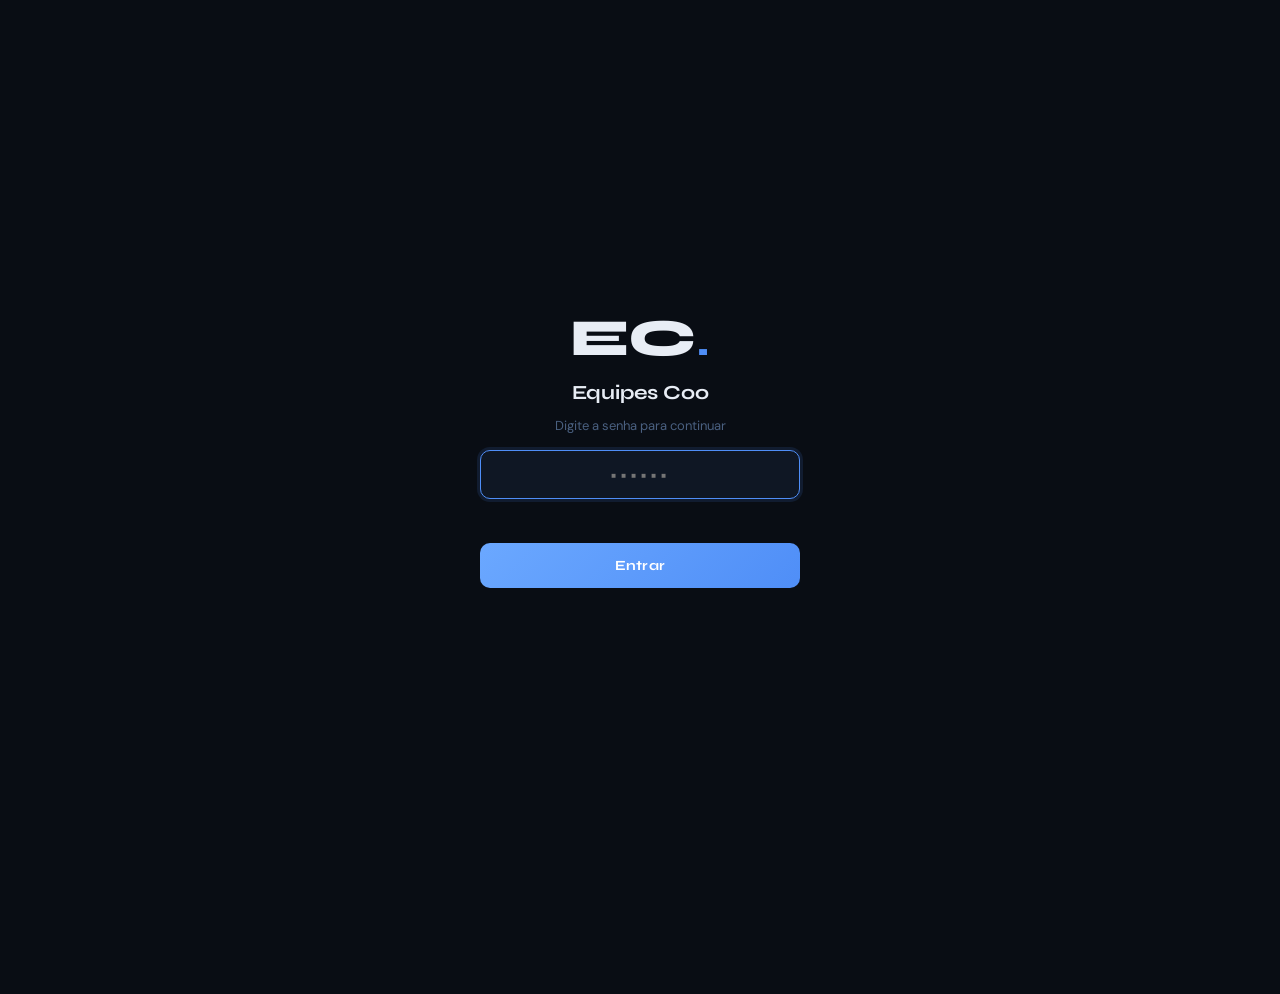
==== banco.html @ 31aea4ec "feat: versão inicial do APP Coordenador - Programação semanal com equipes por dia - Banco de funcion" ====
<!DOCTYPE html>
<html lang="pt-BR">
<head>
<meta charset="UTF-8"/>
<meta name="viewport" content="width=device-width, initial-scale=1.0"/>
<meta name="theme-color" content="#090d14"/>
<meta name="mobile-web-app-capable" content="yes"/>
<meta name="apple-mobile-web-app-capable" content="yes"/>
<meta name="apple-mobile-web-app-status-bar-style" content="black-translucent"/>
<meta name="apple-mobile-web-app-title" content="Equipes Coo"/>
<link rel="manifest" href="manifest.json"/>
<link rel="apple-touch-icon" href="ico_ep_coo.png"/>
<title>Banco — Equipes Coo</title>
<link rel="preconnect" href="https://fonts.googleapis.com"/>
<link href="https://fonts.googleapis.com/css2?family=Syne:wght@400;600;700;800&family=DM+Sans:ital,wght@0,300;0,400;0,500;1,400&display=swap" rel="stylesheet"/>
<link rel="stylesheet" href="css/base.css"/>
<link rel="stylesheet" href="css/components.css"/>
<link rel="stylesheet" href="css/auth.css"/>
</head>
<body>

<header class="hdr">
  <h1>Banco<b>.</b></h1>
  <div class="hdr-r">
    <div class="sync-dot" id="syncDot"></div>
    <button class="hdr-btn" onclick="forcarDownload()">↓ Baixar nuvem</button>
  </div>
</header>

<div class="last-update" id="lastUpdate"></div>

<!-- BANCO -->
<div id="page-banco" class="page active">
  <p class="stitle">Funcionários</p>
  <div class="aform">
    <input type="text" id="iFunc" placeholder="Nome do funcionário" onkeydown="if(event.key==='Enter')addFunc()"/>
    <button class="abtn2" onclick="addFunc()">+</button>
  </div>
  <div class="ilist" id="lFunc"></div>

  <p class="stitle">Atividades</p>
  <div class="aform">
    <input type="text" id="iAtiv" placeholder="Nome da atividade" onkeydown="if(event.key==='Enter')addAtiv()"/>
    <button class="abtn2" onclick="addAtiv()">+</button>
  </div>
  <div class="ilist" id="lAtiv"></div>

  <p class="stitle">Áreas</p>
  <div class="aform">
    <input type="text" id="iArea" placeholder="Nome da área" onkeydown="if(event.key==='Enter')addArea()"/>
    <button class="abtn2" onclick="addArea()">+</button>
  </div>
  <div class="ilist" id="lArea"></div>
</div>

<!-- NAV -->
<nav class="bnav">
  <button class="nbtn" onclick="window.location.href='index.html'">
    <svg viewBox="0 0 24 24" fill="none" stroke="currentColor" stroke-width="2"><rect x="3" y="4" width="18" height="18" rx="2"/><line x1="16" y1="2" x2="16" y2="6"/><line x1="8" y1="2" x2="8" y2="6"/><line x1="3" y1="10" x2="21" y2="10"/></svg>
    Programação<div class="dot"></div>
  </button>
  <button class="nbtn active">
    <svg viewBox="0 0 24 24" fill="none" stroke="currentColor" stroke-width="2"><ellipse cx="12" cy="5" rx="9" ry="3"/><path d="M21 12c0 1.66-4 3-9 3s-9-1.34-9-3"/><path d="M3 5v14c0 1.66 4 3 9 3s9-1.34 9-3V5"/></svg>
    Banco<div class="dot"></div>
  </button>
</nav>

<!-- MODAL: AUSÊNCIA -->
<div class="modal-bg" id="modalAusencia" onclick="if(event.target===this)fecharModalAusencia()">
  <div class="modal">
    <div class="modal-handle"></div>
    <h3>Nova Ausência</h3>
    <p id="ausModalFunc"></p>
    <div class="frow">
      <span class="flbl">Tipo</span>
      <select class="fsel" id="ausTipo" onchange="ausOnTipo()">
        <option value="ferias">🏖️ Férias</option>
        <option value="viagem">✈️ Viagem</option>
        <option value="folga">🌟 Folga</option>
        <option value="atestado">🏥 Atestado</option>
        <option value="falta">❌ Falta</option>
        <option value="afastamento">🚑 Afastamento</option>
      </select>
    </div>
    <div class="frow">
      <span class="flbl">Data início</span>
      <input type="date" class="finp" id="ausInicio"/>
    </div>
    <div class="frow" id="ausFimWrap">
      <span class="flbl">Data fim (previsão de retorno)</span>
      <input type="date" class="finp" id="ausFim"/>
    </div>
    <button class="mbtn primary" onclick="submitAusencia()">Salvar</button>
  </div>
</div>

<!-- OVERLAY LOADING -->
<div class="load-ov" id="loadOv"><div class="spinner"></div></div>
<div class="toast" id="toast"></div>

<!-- AUTH OVERLAY -->
<div class="auth-ov" id="authOv">
  <div class="auth-box">
    <div class="auth-logo">EC<b>.</b></div>
    <h2>Equipes Coo</h2>
    <p>Digite a senha para continuar</p>
    <input class="auth-input" type="password" id="authInput" placeholder="••••••" onkeydown="if(event.key==='Enter')tentarLogin()"/>
    <div class="auth-err" id="authErr">Senha incorreta</div>
    <button class="auth-btn" onclick="tentarLogin()">Entrar</button>
  </div>
</div>

<script src="js/config.js"></script>
<script src="js/sync.js"></script>
<script src="js/auth.js"></script>
<script src="js/banco.js"></script>
<script>
if ('serviceWorker' in navigator) {
  window.addEventListener('load', () => navigator.serviceWorker.register('./sw.js'));
}

verificarAuth();
</script>
</body>
</html>
---- css/base.css ----
/* ═══════════════════════════════════════
   BASE — variáveis, reset, tipografia, animações
   ═══════════════════════════════════════ */

:root {
  --bg:        #090d14;
  --surface:   #0f1724;
  --surface2:  #182030;
  --border:    #1e2d45;
  --text:      #e8edf5;
  --text-muted:#4a6080;
  --text-sub:  #7a90b0;
  --accent:    #4f8ef7;
  --accent2:   #f06080;
  --green:     #3de07a;
  --yellow:    #f5c842;
  --radius:    16px;
  --radius-sm: 10px;
  --bnav:      68px;
  --shadow-sm: 0 1px 4px rgba(0,0,0,.35);
  --shadow-md: 0 4px 20px rgba(0,0,0,.45);
  --shadow-lg: 0 8px 40px rgba(0,0,0,.55);
}

* {
  margin: 0;
  padding: 0;
  box-sizing: border-box;
  -webkit-tap-highlight-color: transparent;
}

body {
  background: var(--bg);
  color: var(--text);
  font-family: 'DM Sans', sans-serif;
  font-size: 15px;
  min-height: 100dvh;
  overflow-x: hidden;
}

h1, h2, h3 { font-family: 'Syne', sans-serif; }

/* ── Scrollbar ── */
::-webkit-scrollbar       { width: 4px; }
::-webkit-scrollbar-track { background: transparent; }
::-webkit-scrollbar-thumb { background: var(--border); border-radius: 4px; }

/* ── Animações ── */
@keyframes fadeIn {
  from { opacity: 0; transform: translateY(6px); }
  to   { opacity: 1; transform: none; }
}
@keyframes spin {
  to { transform: rotate(360deg); }
}
@keyframes pulse {
  0%, 100% { opacity: 1; }
  50%       { opacity: .3; }
}
---- css/components.css ----
/* ═══════════════════════════════════════
   COMPONENTS — todos os componentes visuais
   ═══════════════════════════════════════ */

/* ── HEADER ── */
.hdr {
  position: sticky; top: 0; z-index: 100;
  background: rgba(11,11,16,.92);
  backdrop-filter: blur(12px);
  -webkit-backdrop-filter: blur(12px);
  padding: 14px 20px 10px;
  display: flex; align-items: center; justify-content: space-between;
  border-bottom: 1px solid var(--border);
}
.hdr h1        { font-size: 22px; font-weight: 800; letter-spacing: -.5px; }
.hdr h1 b      { color: var(--accent); }
.hdr-r         { display: flex; align-items: center; gap: 8px; }

.sync-dot         { width: 8px; height: 8px; border-radius: 50%; background: var(--border); transition: background .3s; }
.sync-dot.ok      { background: var(--green); }
.sync-dot.err     { background: var(--accent2); }
.sync-dot.loading { background: var(--yellow); animation: pulse 1s infinite; }

.hdr-btn {
  background: var(--surface); border: 1px solid var(--border);
  border-radius: 40px; padding: 7px 14px;
  color: var(--text-sub); font-size: 12px;
  font-family: 'Syne', sans-serif; font-weight: 600;
  cursor: pointer; display: flex; align-items: center; gap: 6px;
  transition: all .2s;
}
.hdr-btn:hover  { border-color: var(--accent); color: var(--accent); }
.hdr-btn:active { transform: scale(.95); }

/* ── ÚLTIMA ATUALIZAÇÃO ── */
.last-update {
  text-align: center; font-family: 'Syne', sans-serif;
  font-size: 12px; font-weight: 600; color: var(--text-sub);
  background: var(--surface); padding: 7px 16px;
  border-bottom: 1px solid var(--border); letter-spacing: .3px;
}

/* ── PAGES ── */
.page { display: none; padding: 0 16px; padding-bottom: calc(var(--bnav) + 60px); }
.page.active { display: block; min-height: 100dvh; }

/* ── BOTTOM NAV ── */
.bnav {
  position: fixed; bottom: 0; left: 0; right: 0;
  height: var(--bnav);
  background: rgba(19,19,28,.95);
  backdrop-filter: blur(12px); -webkit-backdrop-filter: blur(12px);
  border-top: 1px solid var(--border);
  display: flex; z-index: 200;
}
.nbtn {
  flex: 1; display: flex; flex-direction: column;
  align-items: center; justify-content: center;
  gap: 4px; background: none; border: none;
  color: var(--text-muted); font-family: 'DM Sans', sans-serif;
  font-size: 11px; cursor: pointer; transition: color .2s; position: relative;
}
.nbtn.active   { color: var(--accent); }
.nbtn svg      { width: 22px; height: 22px; stroke-width: 1.75; }
.nbtn .dot     { width: 18px; height: 2px; border-radius: 2px; background: var(--accent); opacity: 0; transition: opacity .2s; position: absolute; bottom: 6px; }
.nbtn.active .dot { opacity: 1; }

/* ── SEMANA ── */
.sem-nav {
  display: flex; align-items: center; justify-content: space-between;
  padding: 14px 0 6px;
}
.sem-lbl { font-family: 'Syne', sans-serif; font-size: 14px; font-weight: 700; letter-spacing: .2px; }
.arr {
  background: var(--surface); border: 1px solid var(--border);
  border-radius: 50%; width: 36px; height: 36px;
  display: flex; align-items: center; justify-content: center;
  color: var(--text-sub); cursor: pointer; transition: all .2s;
}
.arr:hover  { border-color: var(--accent); color: var(--accent); }
.arr:active { transform: scale(.9); }

/* ── BOTÃO PDF ── */
.pdf-row {
  display: flex; justify-content: center;
  padding: 2px 0 10px;
}
.pdf-btn {
  background: var(--surface); border: 1px solid var(--border);
  border-radius: 40px; padding: 6px 16px;
  color: var(--text-muted); font-size: 11px;
  font-family: 'Syne', sans-serif; font-weight: 600;
  cursor: pointer; display: flex; align-items: center; gap: 5px;
  transition: all .2s; box-shadow: var(--shadow-sm); letter-spacing: .2px;
}
.pdf-btn:hover  { border-color: #e05c7a; color: #e05c7a; background: rgba(224,92,122,.06); }
.pdf-btn:active { transform: scale(.95); }

/* ── TABS DIAS ── */
.dtabs { display: flex; gap: 5px; padding: 8px 0 14px; }
.dtab {
  flex: 1; text-align: center;
  background: var(--surface); border: 1px solid var(--border);
  border-radius: var(--radius-sm); padding: 10px 4px 8px;
  cursor: pointer; transition: all .2s; box-shadow: var(--shadow-sm);
}
.dtab.active {
  border-color: rgba(79,142,247,.6);
  background: rgba(79,142,247,.14);
  box-shadow: 0 0 0 1px rgba(79,142,247,.2), var(--shadow-sm);
}
.dtab .dn { font-size: 11px; font-weight: 700; letter-spacing: 1px; text-transform: uppercase; color: var(--text-muted); }
.dtab.active .dn { color: var(--accent); }
.dtab .dd { font-family: 'Syne', sans-serif; font-size: 20px; font-weight: 800; margin-top: 2px; }
.dtab .dc { font-size: 11px; color: var(--text-muted); margin-top: 2px; font-weight: 500; }
.dtab.active .dc { color: var(--accent); }
.dtab .da { font-size: 11px; color: #f06080; margin-top: 1px; font-weight: 500; }

/* ── AÇÕES DIA ── */
.dacts { display: flex; gap: 8px; margin-bottom: 14px; flex-wrap: wrap; }
.abtn {
  background: var(--surface); border: 1px solid var(--border);
  border-radius: 40px; padding: 8px 14px;
  color: var(--text-sub); font-size: 11px;
  font-family: 'Syne', sans-serif; font-weight: 600;
  cursor: pointer; display: flex; align-items: center; gap: 5px;
  transition: all .2s; box-shadow: var(--shadow-sm);
}
.abtn:hover  { border-color: var(--text-muted); color: var(--text); }
.abtn:active { transform: scale(.95); }

/* ── EQUIPE CARD ── */
.eq-card {
  background: var(--surface); border: 1px solid var(--border);
  border-radius: var(--radius); padding: 16px 18px; margin-bottom: 10px;
  cursor: pointer; transition: border-color .2s, box-shadow .2s, transform .15s;
  animation: fadeIn .25s ease; position: relative; overflow: hidden;
  box-shadow: var(--shadow-sm);
}
.eq-card:hover  { border-color: rgba(79,142,247,.35); box-shadow: var(--shadow-md); }
.eq-card:active { transform: scale(.985); }
.eq-card::before {
  content: ''; position: absolute; left: 0; top: 0; bottom: 0; width: 3px;
  background: linear-gradient(to bottom, var(--accent), rgba(79,142,247,.4));
  border-radius: 3px 0 0 3px;
}
.eq-top    { display: flex; align-items: center; justify-content: space-between; margin-bottom: 10px; }
.eq-lider  { font-family: 'Syne', sans-serif; font-size: 16px; font-weight: 700; color: var(--text); }
.eq-badge  { font-size: 10px; font-weight: 700; letter-spacing: 1px; text-transform: uppercase; color: var(--text-muted); background: var(--surface2); padding: 3px 9px; border-radius: 20px; border: 1px solid var(--border); }
.eq-info   { display: flex; flex-wrap: wrap; gap: 5px; margin-bottom: 9px; }
.eq-chip   { font-size: 11px; font-weight: 500; padding: 3px 10px; border-radius: 20px; display: inline-flex; align-items: center; gap: 4px; letter-spacing: .2px; }
.eq-chip.area { background: rgba(79,142,247,.1);  color: var(--accent); border: 1px solid rgba(79,142,247,.22); }
.eq-chip.ativ { background: rgba(245,200,66,.08); color: var(--yellow); border: 1px solid rgba(245,200,66,.18); }
.eq-membros   { display: flex; flex-wrap: wrap; gap: 4px; }
.eq-m         { font-size: 12px; background: var(--surface2); border: 1px solid var(--border); border-radius: 20px; padding: 3px 10px; color: var(--text-sub); }
.eq-obs       { font-size: 12px; color: var(--text-muted); margin-top: 8px; padding-top: 8px; border-top: 1px solid var(--border); line-height: 1.5; }

/* ── EQ-CARD linha por linha ── */
.eq-body   { margin-top: 10px; padding-top: 10px; border-top: 1px solid var(--border); display: flex; flex-direction: column; gap: 5px; }
.eq-linha  { display: flex; align-items: flex-start; gap: 7px; }
.eql-ic    { font-size: 13px; flex-shrink: 0; line-height: 1.6; }
.eql-txt   { font-size: 13px; color: var(--text-sub); line-height: 1.6; flex: 1; }
.eq-obs-txt { color: var(--text-muted); font-style: italic; }
.eq-actions   { display: flex; align-items: center; gap: 6px; }
.eq-act-btn   { background: none; border: none; color: var(--text-muted); cursor: pointer; font-size: 14px; width: 28px; height: 28px; display: flex; align-items: center; justify-content: center; border-radius: 8px; transition: all .15s; }
.eq-act-btn:hover       { background: var(--surface2); color: var(--text); }
.eq-del:hover           { color: var(--accent2) !important; background: rgba(240,96,128,.1) !important; }

/* ── NOVA EQUIPE BTN ── */
.add-eq {
  width: 100%; background: transparent;
  border: 1px dashed rgba(79,142,247,.3);
  border-radius: var(--radius); padding: 15px;
  color: var(--text-muted); font-family: 'Syne', sans-serif;
  font-weight: 600; font-size: 13px; cursor: pointer;
  display: flex; align-items: center; justify-content: center; gap: 8px;
  transition: all .2s; margin-bottom: 20px;
}
.add-eq:hover  { border-color: var(--accent); color: var(--accent); background: rgba(79,142,247,.05); }
.add-eq:active { transform: scale(.99); }

/* ── STATUS ROW (ausências + disponíveis lado a lado) ── */
.status-row {
  display: flex; gap: 8px; margin-bottom: 12px; align-items: flex-start;
}
.status-row > * { flex: 1; min-width: 0; }
.status-row .aus-card,
.status-row .disp-card { margin-bottom: 0; }

/* ── CARD DISPONÍVEIS (verde, recolhido) ── */
.disp-card {
  background: rgba(12,32,20,.65);
  border: 1px solid rgba(77,220,140,.2);
  border-radius: var(--radius);
  overflow: hidden; animation: fadeIn .25s ease;
}
.disp-card-hdr {
  display: flex; align-items: center; gap: 6px;
  padding: 11px 12px; cursor: pointer; user-select: none;
  transition: background .15s;
}
.disp-card-hdr:active { background: rgba(255,255,255,.03); }
.disp-card-left { display: flex; align-items: center; gap: 6px; flex: 1; min-width: 0; }
.disp-card-title {
  font-family: 'Syne', sans-serif; font-size: 11px; font-weight: 700;
  letter-spacing: .6px; text-transform: uppercase; color: #5ddc8c;
  white-space: nowrap;
}
.disp-card-count {
  background: rgba(77,220,140,.18); color: #5ddc8c;
  font-size: 11px; font-weight: 800;
  padding: 1px 7px; border-radius: 20px; line-height: 1.6; flex-shrink: 0;
}
.disp-card-arrow { font-size: 10px; color: var(--text-muted); flex-shrink: 0; }
.disp-card-body  { display: none; padding: 0 10px 10px; }
.disp-card-body.open { display: block; animation: fadeIn .2s ease; }
.disp-chips-wrap { display: flex; flex-wrap: wrap; gap: 5px; }
.disp-chip {
  font-size: 11px; font-weight: 400; padding: 2px 9px;
  border-radius: 20px; background: rgba(77,220,140,.14);
  color: #ffffff; border: 1px solid rgba(77,220,140,.25);
  display: inline-block;
}

/* ── BANCO ── */
.stitle {
  font-size: 10px; font-weight: 700; letter-spacing: 1.5px;
  text-transform: uppercase; color: var(--text-muted);
  margin: 24px 0 10px; padding-bottom: 6px;
  border-bottom: 1px solid var(--border);
}
.aform        { display: flex; gap: 8px; margin-bottom: 8px; }
.aform input  {
  flex: 1; background: var(--surface); border: 1px solid var(--border);
  border-radius: var(--radius-sm); padding: 12px 14px;
  color: var(--text); font-family: 'DM Sans', sans-serif; font-size: 14px;
  outline: none; transition: border-color .2s, box-shadow .2s;
}
.aform input:focus       { border-color: var(--accent); box-shadow: 0 0 0 3px rgba(79,142,247,.12); }
.aform input::placeholder { color: var(--text-muted); }
.abtn2 {
  background: var(--accent); border: none; border-radius: var(--radius-sm);
  width: 46px; height: 46px; color: #fff; font-size: 22px;
  cursor: pointer; display: flex; align-items: center; justify-content: center;
  transition: opacity .15s, transform .15s;
}
.abtn2:hover  { opacity: .85; }
.abtn2:active { transform: scale(.92); }
.ilist        { display: flex; flex-direction: column; gap: 5px; }
.irow {
  background: var(--surface); border-radius: var(--radius-sm);
  display: flex; align-items: center; gap: 10px; padding: 12px 14px;
  border: 1px solid var(--border); animation: fadeIn .2s ease; transition: border-color .2s;
}
.irow:hover { border-color: var(--text-muted); }
.iname { flex: 1; font-size: 14px; }
.idel  {
  background: none; border: none; color: var(--text-muted); cursor: pointer;
  font-size: 16px; line-height: 1; width: 30px; height: 30px;
  display: flex; align-items: center; justify-content: center;
  border-radius: 8px; transition: all .15s;
}
.idel:hover { color: var(--accent2); background: rgba(240,96,128,.1); }

/* ── MODAL FORM ── */
.modal-bg {
  position: fixed; inset: 0; background: rgba(0,0,0,.75);
  backdrop-filter: blur(4px); -webkit-backdrop-filter: blur(4px);
  display: flex; align-items: flex-end; justify-content: center;
  z-index: 500; opacity: 0; pointer-events: none; transition: opacity .2s;
}
.modal-bg.open { opacity: 1; pointer-events: all; }
.modal {
  background: var(--surface); border-radius: 24px 24px 0 0;
  padding: 24px 20px 36px; width: 100%; max-width: 480px;
  transform: translateY(40px);
  transition: transform .3s cubic-bezier(.34,1.56,.64,1);
  max-height: 88dvh; overflow-y: auto; box-shadow: var(--shadow-lg);
}
.modal-bg.open .modal { transform: translateY(0); }
.modal-handle { width: 36px; height: 4px; border-radius: 2px; background: var(--border); margin: 0 auto 20px; }
.modal h3 { font-size: 19px; margin-bottom: 4px; font-weight: 700; }
.modal p  { color: var(--text-muted); font-size: 13px; margin-bottom: 16px; }

/* ── FORM FIELDS ── */
.ml   { display: flex; flex-direction: column; gap: 6px; }
.mi   { background: var(--surface2); border: 1px solid var(--border); border-radius: var(--radius-sm); padding: 13px 14px; display: flex; align-items: center; gap: 10px; cursor: pointer; transition: all .15s; user-select: none; }
.mi:hover     { border-color: var(--text-muted); }
.mi.selected  { border-color: var(--accent); background: rgba(79,142,247,.14); }
.mi.disabled  { opacity: .3; pointer-events: none; }
.mchk { width: 20px; height: 20px; border-radius: 50%; border: 2px solid var(--border); display: flex; align-items: center; justify-content: center; flex-shrink: 0; transition: all .15s; font-size: 11px; }
.mi.selected .mchk { background: var(--accent); border-color: var(--accent); }
.mi-hint { font-size: 11px; color: var(--accent2); margin-left: auto; font-weight: 500; }

.frow { display: flex; flex-direction: column; gap: 5px; margin-bottom: 12px; }
.flbl { font-size: 10px; color: var(--text-muted); font-weight: 700; letter-spacing: 1px; text-transform: uppercase; }
.fsel, .finp {
  background: var(--surface2); border: 1px solid var(--border);
  border-radius: var(--radius-sm); padding: 11px 13px;
  color: var(--text); font-family: 'DM Sans', sans-serif; font-size: 14px;
  outline: none; width: 100%; transition: border-color .2s, box-shadow .2s;
}
.fsel:focus, .finp:focus { border-color: var(--accent); box-shadow: 0 0 0 3px rgba(79,142,247,.12); }
.finp::placeholder { color: var(--text-muted); }
.finp { resize: none; }

.twrap {
  background: var(--surface2); border: 1px solid var(--border);
  border-radius: var(--radius-sm); padding: 8px 10px;
  display: flex; flex-wrap: wrap; gap: 6px; min-height: 44px;
  cursor: pointer; transition: border-color .2s, box-shadow .2s;
}
.twrap:hover       { border-color: var(--text-muted); }
.twrap:focus-within { border-color: var(--accent); box-shadow: 0 0 0 3px rgba(79,142,247,.12); }
.tag     { border-radius: 20px; padding: 4px 10px 4px 12px; font-size: 12px; font-weight: 500; display: flex; align-items: center; gap: 6px; }
.tag.mb  { background: rgba(79,142,247,.15); border: 1px solid rgba(79,142,247,.3); }
.tag.at  { background: rgba(245,200,66,.12); border: 1px solid rgba(245,200,66,.25); color: var(--yellow); }
.tag .x  { cursor: pointer; opacity: .5; font-size: 14px; line-height: 1; transition: opacity .15s; }
.tag .x:hover { opacity: 1; }
.tph     { color: var(--text-muted); font-size: 13px; align-self: center; }

.mbtn { width: 100%; border: none; border-radius: var(--radius-sm); padding: 15px; color: #fff; font-family: 'Syne', sans-serif; font-weight: 700; font-size: 14px; cursor: pointer; margin-top: 14px; transition: opacity .15s, transform .15s; letter-spacing: .3px; }
.mbtn:hover   { opacity: .88; }
.mbtn:active  { transform: scale(.97); }
.mbtn.primary { background: linear-gradient(135deg, #6ba8ff, var(--accent)); }
.mbtn.danger  { background: var(--accent2); margin-top: 8px; }

/* ── FAB ROW ── */
.fab-row {
  position: fixed; bottom: calc(var(--bnav) + 16px);
  right: 16px;
  display: none; flex-direction: row; align-items: center; gap: 8px;
  z-index: 300;
}
.fab-row.visible { display: flex; animation: fadeIn .25s ease; }
.fab {
  background: linear-gradient(135deg, #6ba8ff, var(--accent));
  border: none; border-radius: 40px; padding: 11px 16px; color: #fff;
  font-family: 'Syne', sans-serif; font-weight: 700; font-size: 12px;
  cursor: pointer; display: flex; align-items: center; gap: 6px;
  box-shadow: 0 6px 24px rgba(79,142,247,.4); transition: transform .2s;
  white-space: nowrap;
}
.fab:active { transform: scale(.95); }

/* ── MODAL LISTA (export) ── */
.modal-copy-area {
  background: var(--surface2); border-radius: var(--radius-sm);
  padding: 16px; font-size: 13px; line-height: 1.8;
  white-space: pre-wrap; color: var(--text);
  max-height: 52vh; overflow-y: auto;
  border: 1px solid var(--border); margin-bottom: 16px;
}
.modal-actions { display: flex; gap: 8px; }
.btn          { flex: 1; padding: 13px; border: none; border-radius: var(--radius-sm); font-family: 'Syne', sans-serif; font-weight: 700; font-size: 14px; cursor: pointer; transition: transform .15s, opacity .2s; }
.btn:active   { transform: scale(.96); }
.btn-primary  { background: linear-gradient(135deg, #6ba8ff, var(--accent)); color: #fff; }
.btn-ghost    { background: var(--surface2); color: var(--text); }

/* ── MISC ── */
.empty { text-align: center; padding: 40px 20px; color: var(--text-muted); display: flex; flex-direction: column; align-items: center; gap: 10px; font-size: 14px; }
.empty svg { opacity: .4; }

.toast {
  position: fixed; bottom: calc(var(--bnav) + 16px); left: 50%;
  transform: translateX(-50%) translateY(20px);
  background: var(--surface2); border: 1px solid var(--border);
  border-radius: 40px; padding: 10px 20px; font-size: 13px; font-weight: 500;
  opacity: 0; transition: opacity .25s, transform .25s;
  z-index: 400; white-space: nowrap; pointer-events: none;
  box-shadow: var(--shadow-md);
}
.toast.show { opacity: 1; transform: translateX(-50%) translateY(0); }

.load-ov {
  position: fixed; inset: 0; background: rgba(15,15,19,.85);
  display: flex; align-items: center; justify-content: center;
  z-index: 999; opacity: 0; pointer-events: none; transition: opacity .3s;
}
.load-ov.open { opacity: 1; pointer-events: all; }
.spinner { width: 36px; height: 36px; border: 3px solid var(--border); border-top-color: var(--accent); border-radius: 50%; animation: spin .8s linear infinite; }

/* ── AUSÊNCIAS (banco) ── */
.irow-func { flex-direction: column; align-items: flex-start; gap: 6px; }
.irow-func .irow-top { display: flex; align-items: center; gap: 10px; width: 100%; }
.aus-lista { display: flex; flex-wrap: wrap; gap: 4px; }
.aus-badge {
  font-size: .7rem; padding: 2px 9px; border-radius: 20px; font-weight: 600;
  cursor: pointer; transition: opacity .15s; user-select: none;
}
.aus-badge:active { opacity: .6; }
.aus-badge.aus-ferias      { background: #1a3a5c; color: #7cb9ff; }
.aus-badge.aus-viagem      { background: #1a3a2a; color: #5ddc8c; }
.aus-badge.aus-folga,
.aus-badge.aus-dayoff      { background: #3a2a1a; color: #f0a060; }
.aus-badge.aus-atestado    { background: #2a1a4a; color: #b8a4ff; }
.aus-badge.aus-falta       { background: #3a1a1a; color: #f06080; }
.aus-badge.aus-afastamento { background: #4a1a1a; color: #ff7a7a; }
.aus-add-btn {
  font-size: .75rem; padding: 3px 10px;
  border: 1px dashed var(--border); border-radius: 20px;
  background: transparent; color: var(--text-muted); cursor: pointer;
  transition: border-color .15s, color .15s;
}
.aus-add-btn:hover  { border-color: var(--accent); color: var(--accent); }
.aus-add-btn:active { opacity: .7; }

/* ── CARD AUSÊNCIAS (programação — topo do dia) ── */
.aus-card {
  background: rgba(30,12,18,.6);
  border: 1px solid rgba(240,96,128,.2);
  border-radius: var(--radius); margin-bottom: 12px;
  overflow: hidden; animation: fadeIn .25s ease;
}
.aus-card-hdr {
  display: flex; align-items: center; gap: 8px;
  padding: 11px 14px; cursor: pointer; user-select: none;
  transition: background .15s;
}
.aus-card-hdr:active { background: rgba(255,255,255,.03); }
.aus-card-left { display: flex; align-items: center; gap: 7px; flex-shrink: 0; }
.aus-card-title {
  font-family: 'Syne', sans-serif; font-size: 11px; font-weight: 700;
  letter-spacing: .6px; text-transform: uppercase; color: var(--accent2);
}
.aus-card-count {
  background: var(--accent2); color: #fff;
  font-size: 11px; font-weight: 800;
  padding: 1px 7px; border-radius: 20px; line-height: 1.6;
}
.aus-card-chips { display: flex; flex-wrap: wrap; gap: 4px; flex: 1; }
.aus-sum-chip {
  font-size: 11px; font-weight: 600; padding: 2px 8px;
  border-radius: 20px; display: inline-flex; align-items: center; gap: 3px;
}
.aus-sum-chip b { font-weight: 800; }
.aus-sum-ferias      { background: #1a3a5c; color: #7cb9ff; }
.aus-sum-viagem      { background: #1a3a2a; color: #5ddc8c; }
.aus-sum-folga       { background: #3a2a1a; color: #f0a060; }
.aus-sum-atestado    { background: #2a1a4a; color: #b8a4ff; }
.aus-sum-falta       { background: #3a1a1a; color: #f06080; }
.aus-sum-afastamento { background: #4a1a1a; color: #ff7a7a; }
.aus-card-arrow { font-size: 10px; color: var(--text-muted); flex-shrink: 0; }

.aus-card-body         { display: none; padding: 0 14px 12px; }
.aus-card-body.open    { display: block; animation: fadeIn .2s ease; }

.aus-row               { margin-bottom: 10px; }
.aus-row:last-child    { margin-bottom: 0; }
.aus-row-lbl {
  display: block; font-size: 10px; font-weight: 700;
  text-transform: uppercase; letter-spacing: .5px;
  color: var(--text-muted); margin-bottom: 5px;
}
.aus-row-names  { display: flex; flex-wrap: wrap; gap: 5px; }
.aus-name-pill  {
  font-size: 12px; font-weight: 500; padding: 4px 10px; border-radius: 20px;
  display: inline-flex; align-items: center; gap: 5px; border: 1px solid;
}
.aus-ret        { font-size: 10px; opacity: .65; font-style: italic; }

.aus-np-ferias      { border-color: rgba(124,185,255,.35); color: #7cb9ff; background: rgba(124,185,255,.07); }
.aus-np-viagem      { border-color: rgba(93,220,140,.35);  color: #5ddc8c; background: rgba(93,220,140,.07);  }
.aus-np-folga       { border-color: rgba(240,160,96,.35);  color: #f0a060; background: rgba(240,160,96,.07);  }
.aus-np-atestado    { border-color: rgba(184,164,255,.35); color: #b8a4ff; background: rgba(184,164,255,.07); }
.aus-np-falta       { border-color: rgba(240,96,128,.35);  color: #f06080; background: rgba(240,96,128,.07);  }
.aus-np-afastamento { border-color: rgba(255,122,122,.35); color: #ff7a7a; background: rgba(255,122,122,.07); }
---- css/auth.css ----
/* ═══════════════════════════════════════
   AUTH — overlay de login
   ═══════════════════════════════════════ */

.auth-ov {
  position: fixed; inset: 0;
  background: var(--bg);
  z-index: 9999;
  display: flex; align-items: center; justify-content: center;
  padding: 24px;
}

.auth-box {
  width: 100%; max-width: 320px;
  text-align: center;
  display: flex; flex-direction: column; align-items: center; gap: 12px;
}

.auth-logo {
  font-family: 'Syne', sans-serif;
  font-size: 52px; font-weight: 800;
  color: var(--text); line-height: 1;
}
.auth-logo b { color: var(--accent); }

.auth-box h2 { font-size: 20px; font-weight: 700; letter-spacing: -.2px; margin-top: 4px; }
.auth-box p  { font-size: 13px; color: var(--text-muted); margin-bottom: 4px; }

.auth-input {
  width: 100%;
  background: var(--surface); border: 1px solid var(--border);
  border-radius: var(--radius-sm); padding: 14px 16px;
  color: var(--text); font-size: 16px; outline: none;
  text-align: center; letter-spacing: 3px;
  transition: border-color .2s, box-shadow .2s;
  font-family: 'Syne', sans-serif;
}
.auth-input:focus { border-color: var(--accent); box-shadow: 0 0 0 3px rgba(79,142,247,.12); }

.auth-err {
  font-size: 12px; color: var(--accent2);
  opacity: 0; transition: opacity .2s; min-height: 16px;
}

.auth-btn {
  width: 100%;
  background: linear-gradient(135deg, #6ba8ff, var(--accent));
  border: none; border-radius: var(--radius-sm);
  padding: 14px; color: #fff;
  font-family: 'Syne', sans-serif; font-weight: 700; font-size: 14px;
  cursor: pointer; transition: opacity .15s, transform .15s;
  margin-top: 4px; letter-spacing: .3px;
}
.auth-btn:hover  { opacity: .88; }
.auth-btn:active { transform: scale(.97); }
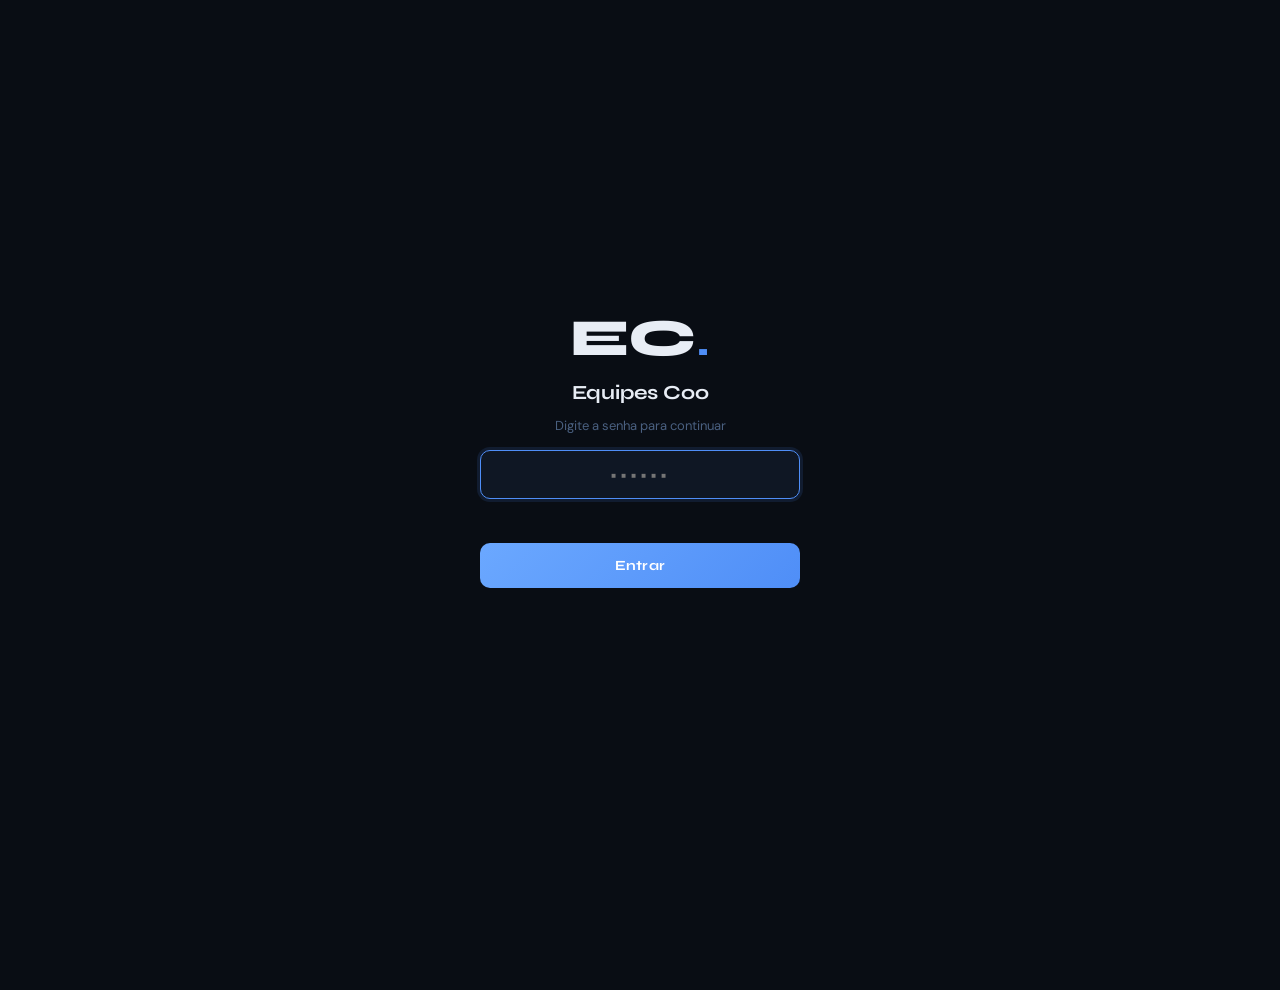
==== commit 8c6c0af9: "fix: remover syncDot e botão Baixar nuvem Co-Authored-By: Claude Sonnet 4.6 <noreply@anthropic.com>" ====
--- a/banco.html
+++ b/banco.html
@@ -4,12 +4,6 @@
 <meta charset="UTF-8"/>
 <meta name="viewport" content="width=device-width, initial-scale=1.0"/>
 <meta name="theme-color" content="#090d14"/>
-<meta name="mobile-web-app-capable" content="yes"/>
-<meta name="apple-mobile-web-app-capable" content="yes"/>
-<meta name="apple-mobile-web-app-status-bar-style" content="black-translucent"/>
-<meta name="apple-mobile-web-app-title" content="Equipes Coo"/>
-<link rel="manifest" href="manifest.json"/>
-<link rel="apple-touch-icon" href="ico_ep_coo.png"/>
 <title>Banco — Equipes Coo</title>
 <link rel="preconnect" href="https://fonts.googleapis.com"/>
 <link href="https://fonts.googleapis.com/css2?family=Syne:wght@400;600;700;800&family=DM+Sans:ital,wght@0,300;0,400;0,500;1,400&display=swap" rel="stylesheet"/>
@@ -22,8 +16,6 @@
 <header class="hdr">
   <h1>Banco<b>.</b></h1>
   <div class="hdr-r">
-    <div class="sync-dot" id="syncDot"></div>
-    <button class="hdr-btn" onclick="forcarDownload()">↓ Baixar nuvem</button>
   </div>
 </header>
 
@@ -31,6 +23,13 @@
 
 <!-- BANCO -->
 <div id="page-banco" class="page active">
+  <p class="stitle">Líderes</p>
+  <div class="aform">
+    <input type="text" id="iLider" placeholder="Nome do líder" onkeydown="if(event.key==='Enter')addLider()"/>
+    <button class="abtn2" onclick="addLider()">+</button>
+  </div>
+  <div class="ilist" id="lLider"></div>
+
   <p class="stitle">Funcionários</p>
   <div class="aform">
     <input type="text" id="iFunc" placeholder="Nome do funcionário" onkeydown="if(event.key==='Enter')addFunc()"/>
@@ -115,10 +114,6 @@
 <script src="js/auth.js"></script>
 <script src="js/banco.js"></script>
 <script>
-if ('serviceWorker' in navigator) {
-  window.addEventListener('load', () => navigator.serviceWorker.register('./sw.js'));
-}
-
 verificarAuth();
 </script>
 </body>
--- a/css/components.css
+++ b/css/components.css
@@ -16,11 +16,6 @@
 .hdr h1 b      { color: var(--accent); }
 .hdr-r         { display: flex; align-items: center; gap: 8px; }
 
-.sync-dot         { width: 8px; height: 8px; border-radius: 50%; background: var(--border); transition: background .3s; }
-.sync-dot.ok      { background: var(--green); }
-.sync-dot.err     { background: var(--accent2); }
-.sync-dot.loading { background: var(--yellow); animation: pulse 1s infinite; }
-
 .hdr-btn {
   background: var(--surface); border: 1px solid var(--border);
   border-radius: 40px; padding: 7px 14px;
@@ -112,9 +107,9 @@
 .dtab .dn { font-size: 11px; font-weight: 700; letter-spacing: 1px; text-transform: uppercase; color: var(--text-muted); }
 .dtab.active .dn { color: var(--accent); }
 .dtab .dd { font-family: 'Syne', sans-serif; font-size: 20px; font-weight: 800; margin-top: 2px; }
-.dtab .dc { font-size: 11px; color: var(--text-muted); margin-top: 2px; font-weight: 500; }
+.dtab .dc { font-size: 13px; color: var(--text-muted); margin-top: 2px; font-weight: 500; }
 .dtab.active .dc { color: var(--accent); }
-.dtab .da { font-size: 11px; color: #f06080; margin-top: 1px; font-weight: 500; }
+.dtab .da { font-size: 11px; color: rgba(240,96,128,.5); margin-top: 1px; font-weight: 500; }
 
 /* ── AÇÕES DIA ── */
 .dacts { display: flex; gap: 8px; margin-bottom: 14px; flex-wrap: wrap; }
@@ -224,7 +219,7 @@
 
 /* ── BANCO ── */
 .stitle {
-  font-size: 10px; font-weight: 700; letter-spacing: 1.5px;
+  font-size: 13px; font-weight: 700; letter-spacing: 1.5px;
   text-transform: uppercase; color: var(--text-muted);
   margin: 24px 0 10px; padding-bottom: 6px;
   border-bottom: 1px solid var(--border);
@@ -281,6 +276,7 @@
 .modal-handle { width: 36px; height: 4px; border-radius: 2px; background: var(--border); margin: 0 auto 20px; }
 .modal h3 { font-size: 19px; margin-bottom: 4px; font-weight: 700; }
 .modal p  { color: var(--text-muted); font-size: 13px; margin-bottom: 16px; }
+#ausModalFunc { font-size: 17px; color: var(--text); margin-bottom: 16px; }
 
 /* ── FORM FIELDS ── */
 .ml   { display: flex; flex-direction: column; gap: 6px; }
@@ -319,6 +315,43 @@
 .tag .x:hover { opacity: 1; }
 .tph     { color: var(--text-muted); font-size: 13px; align-self: center; }
 
+/* ── CHIPS INLINE DO FORM ── */
+.fchips { display: flex; flex-wrap: wrap; gap: 6px; }
+.fchip  {
+  font-size: 13px; padding: 6px 13px; border-radius: 20px;
+  border: 1px solid var(--border); background: var(--surface2);
+  color: var(--text-sub); cursor: pointer; transition: all .15s;
+  user-select: none; display: inline-flex; align-items: center; gap: 4px;
+}
+.fchip:hover  { border-color: var(--text-muted); color: var(--text); }
+.fchip:active { transform: scale(.95); }
+.fchip.sel-lider  { background: rgba(79,142,247,.18); border-color: var(--accent); color: var(--text); font-weight: 600; }
+.fchip.sel-area   { background: rgba(79,142,247,.18); border-color: var(--accent); color: var(--text); font-weight: 600; }
+.fchip.sel-ativ   { background: rgba(245,200,66,.12); border-color: var(--yellow); color: var(--yellow); font-weight: 600; }
+.fchip.sel-membro { background: rgba(79,142,247,.13); border-color: rgba(79,142,247,.5); color: var(--text); }
+.fchip.disabled   { opacity: .25; pointer-events: none; }
+.fchip-hint       { font-size: 10px; opacity: .65; }
+
+/* ── STEPPER ── */
+.modal-step { padding-bottom: 0 !important; display: flex; flex-direction: column; }
+
+.step-progress  { display: flex; gap: 7px; justify-content: center; margin-bottom: 14px; }
+.step-dot       { width: 7px; height: 7px; border-radius: 50%; background: var(--border); transition: all .25s; }
+.step-dot.done  { background: var(--accent); opacity: .35; }
+.step-dot.active{ background: var(--accent); transform: scale(1.35); }
+
+.step-lbl     { font-size: 10px; font-weight: 700; letter-spacing: 1px;
+                text-transform: uppercase; color: var(--text-muted); margin-bottom: 14px; }
+
+.step-content { flex: 1; overflow-y: auto; min-height: 100px; }
+.step-pane.hidden { display: none; }
+
+.step-footer  { flex-shrink: 0; display: flex; gap: 8px;
+                padding: 14px 0 28px; margin-top: 14px;
+                border-top: 1px solid var(--border); background: var(--surface); }
+.mbtn.ghost   { background: var(--surface2); color: var(--text); }
+.mbtn.ghost:hover { opacity: .85; }
+
 .mbtn { width: 100%; border: none; border-radius: var(--radius-sm); padding: 15px; color: #fff; font-family: 'Syne', sans-serif; font-weight: 700; font-size: 14px; cursor: pointer; margin-top: 14px; transition: opacity .15s, transform .15s; letter-spacing: .3px; }
 .mbtn:hover   { opacity: .88; }
 .mbtn:active  { transform: scale(.97); }
@@ -381,8 +414,16 @@
 .spinner { width: 36px; height: 36px; border: 3px solid var(--border); border-top-color: var(--accent); border-radius: 50%; animation: spin .8s linear infinite; }
 
 /* ── AUSÊNCIAS (banco) ── */
-.irow-func { flex-direction: column; align-items: flex-start; gap: 6px; }
-.irow-func .irow-top { display: flex; align-items: center; gap: 10px; width: 100%; }
+.irow-func { align-items: center; gap: 10px; }
+.func-left {
+  flex: 1; min-width: 0;
+  display: flex; flex-wrap: wrap; align-items: center;
+  gap: 6px; justify-content: flex-start;
+}
+.func-left .iname { flex: none; }
+.irow-func .aus-lista { display: flex; flex-wrap: wrap; gap: 4px; }
+.irow-func .aus-add-btn { flex-shrink: 0; }
+.irow-func .idel { flex-shrink: 0; margin-left: auto; }
 .aus-lista { display: flex; flex-wrap: wrap; gap: 4px; }
 .aus-badge {
   font-size: .7rem; padding: 2px 9px; border-radius: 20px; font-weight: 600;
@@ -465,3 +506,56 @@
 .aus-np-atestado    { border-color: rgba(184,164,255,.35); color: #b8a4ff; background: rgba(184,164,255,.07); }
 .aus-np-falta       { border-color: rgba(240,96,128,.35);  color: #f06080; background: rgba(240,96,128,.07);  }
 .aus-np-afastamento { border-color: rgba(255,122,122,.35); color: #ff7a7a; background: rgba(255,122,122,.07); }
+
+/* ── SEPARADOR ALFABÉTICO (Funcionários — banco e stepper) ── */
+.alpha-sep {
+  font-size: 11px; font-weight: 800; color: var(--text-muted);
+  letter-spacing: 1.5px; text-transform: uppercase;
+  padding: 12px 2px 5px; margin-top: 4px;
+  border-bottom: 1px solid var(--border);
+  margin-bottom: 4px;
+}
+/* No modal stepper (fchips flex wrap) */
+.fchips-sep {
+  width: 100%; font-size: 11px; font-weight: 800;
+  color: var(--text-muted); letter-spacing: 1.5px; text-transform: uppercase;
+  padding: 8px 0 3px; border-bottom: 1px solid var(--border);
+  margin: 4px 0 1px;
+}
+
+/* ── MOBILE — fontes maiores para leitura ── */
+@media (max-width: 600px) {
+  /* Chips do stepper */
+  .fchip { font-size: 15px; padding: 9px 15px; }
+  .fchip-hint { font-size: 12px; }
+
+  /* Cards de equipe na tela principal */
+  .eq-lider  { font-size: 18px; }
+  .eq-chip   { font-size: 13px; padding: 4px 12px; }
+  .eq-m      { font-size: 14px; padding: 4px 12px; }
+  .eq-obs    { font-size: 13px; }
+  .eql-txt   { font-size: 15px; }
+
+  /* Banco — lista de pessoas */
+  .iname     { font-size: 16px; }
+  .irow      { padding: 14px 14px; min-height: 52px; }
+  .aus-badge { font-size: .82rem; padding: 4px 10px; }
+  .aus-add-btn { font-size: .85rem; padding: 5px 12px; }
+  .alpha-sep { font-size: 12px; padding: 14px 2px 6px; }
+
+  /* Ausências — card da tela principal */
+  .aus-name-pill { font-size: 14px; padding: 6px 12px; }
+  .aus-card-title { font-size: 13px; }
+  .aus-card-count { font-size: 13px; }
+
+  /* Disponíveis */
+  .disp-chip       { font-size: 13px; padding: 4px 11px; }
+  .disp-card-title { font-size: 13px; }
+  .disp-card-count { font-size: 13px; }
+
+  /* Tabs de dia */
+  .dtab .dn { font-size: 12px; }
+  .dtab .dd { font-size: 22px; }
+  .dtab .dc { font-size: 14px; }
+  .dtab .da { font-size: 12px; }
+}
